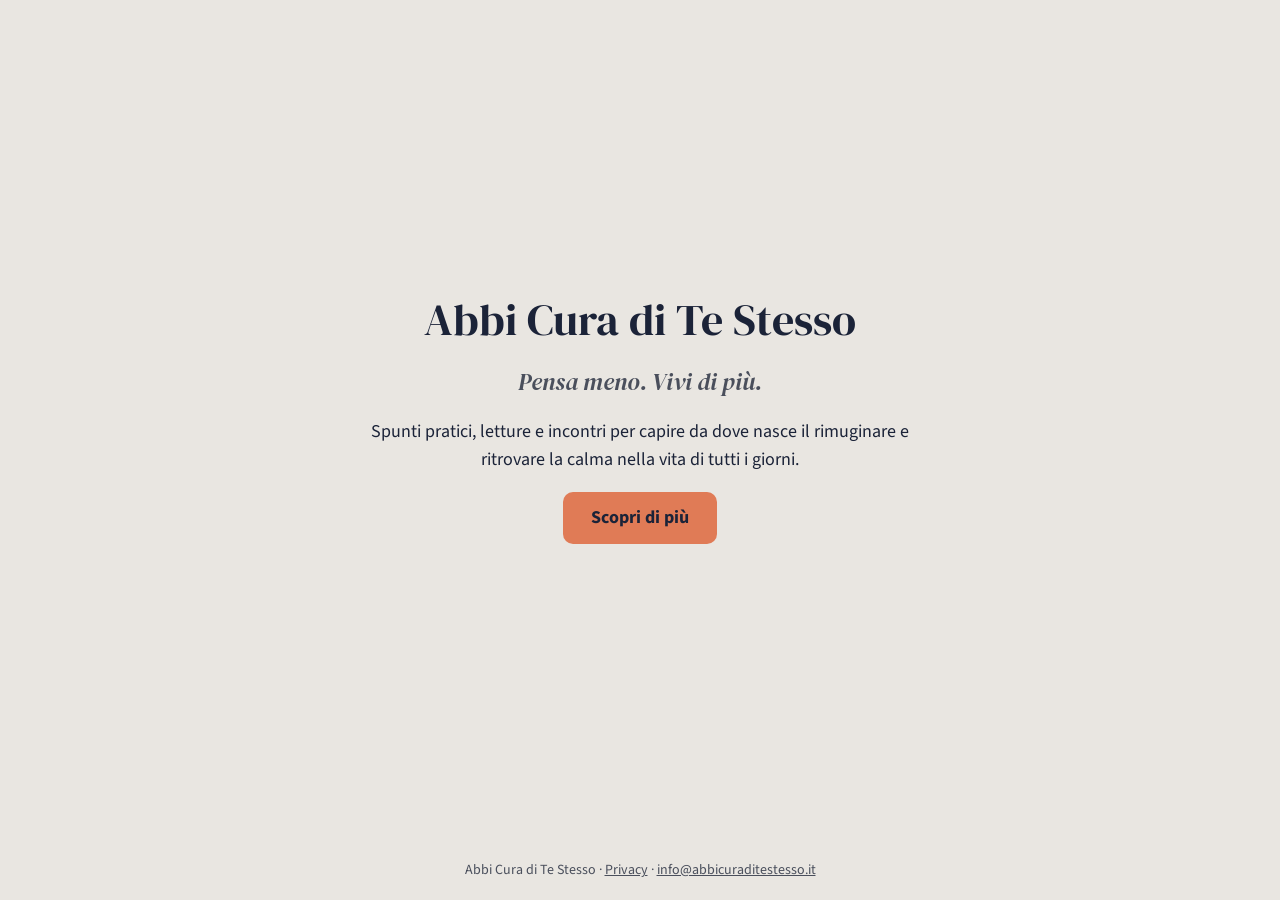
==== index.html @ 36d71945 "Prima versione del sito: home provvisoria, privacy policy e landing pensa-meno (v1, v2, v3) Co-Autho" ====
<!doctype html>
<html lang="it">
<head>
<meta charset="utf-8">
<meta name="viewport" content="width=device-width, initial-scale=1">
<meta name="robots" content="noindex, nofollow">
<title>Abbi Cura di Te Stesso</title>
<meta name="description" content="Abbi Cura di Te Stesso: spunti, incontri e letture per pensare meno e vivere di più.">
<link rel="preconnect" href="https://fonts.googleapis.com">
<link href="https://fonts.googleapis.com/css2?family=DM+Serif+Display&amp;family=Source+Sans+3:wght@400;600;700&amp;display=swap" rel="stylesheet">
<style>
:root{--bg:#E9E6E1;--card:#F4F1EC;--ink:#1B2338;--mut:#4A4F5C;--cta:#E07B56}
*{box-sizing:border-box}
body{margin:0;min-height:100vh;display:flex;flex-direction:column;background:var(--bg);color:var(--ink);font-family:'Source Sans 3',system-ui,sans-serif}
main{flex:1;display:flex;align-items:center;justify-content:center;padding:48px 16px}
.box{max-width:560px;text-align:center;display:flex;flex-direction:column;gap:18px;align-items:center}
h1{margin:0;font-family:'DM Serif Display',Georgia,serif;font-weight:400;font-size:44px;line-height:1.1}
.tag{margin:0;font-family:'DM Serif Display',Georgia,serif;font-style:italic;font-size:24px;color:var(--mut)}
p{margin:0;font-size:18px;line-height:1.55}
.cta{display:inline-flex;align-items:center;justify-content:center;min-height:52px;padding:0 28px;border-radius:10px;background:var(--cta);color:var(--ink);font-weight:700;font-size:18px;text-decoration:none}
footer{padding:20px 16px;text-align:center;font-size:14px;color:var(--mut)}
footer a{color:var(--mut)}
</style>
</head>
<body>
<main>
<div class="box">
<h1>Abbi Cura di Te Stesso</h1>
<p class="tag">Pensa meno. Vivi di più.</p>
<p>Spunti pratici, letture e incontri per capire da dove nasce il rimuginare e ritrovare la calma nella vita di tutti i giorni.</p>
<a class="cta" href="/pensa-meno/">Scopri di più</a>
</div>
</main>
<footer>
Abbi Cura di Te Stesso · <a href="/privacy/">Privacy</a> · <a href="mailto:info@abbicuraditestesso.it">info@abbicuraditestesso.it</a>
</footer>
</body>
</html>
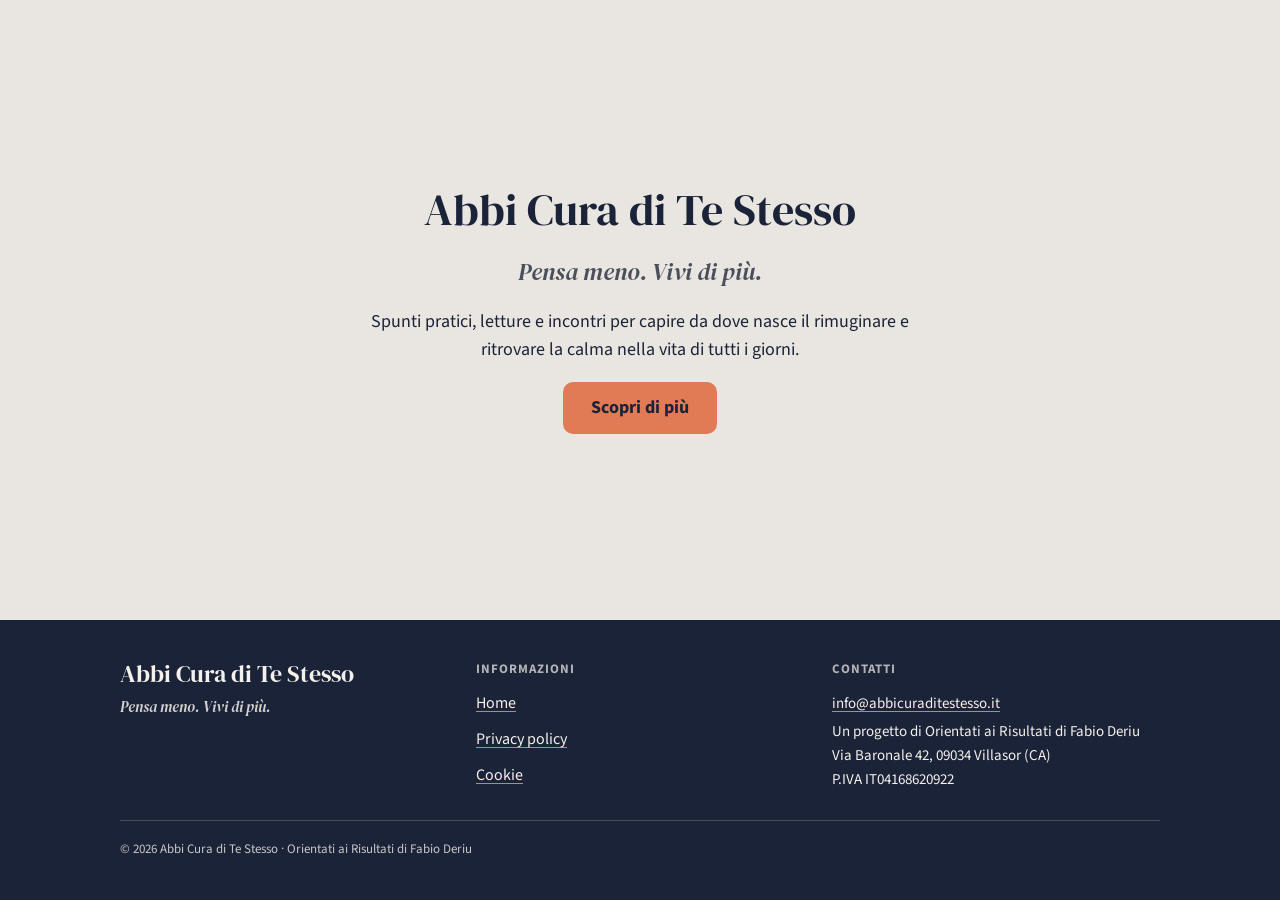
==== commit 8e36af95: "Footer comune del sito con dati di Orientati ai Risultati, P.IVA e note di affiliazione nelle landin" ====
--- a/index.html
+++ b/index.html
@@ -18,8 +18,6 @@
 .tag{margin:0;font-family:'DM Serif Display',Georgia,serif;font-style:italic;font-size:24px;color:var(--mut)}
 p{margin:0;font-size:18px;line-height:1.55}
 .cta{display:inline-flex;align-items:center;justify-content:center;min-height:52px;padding:0 28px;border-radius:10px;background:var(--cta);color:var(--ink);font-weight:700;font-size:18px;text-decoration:none}
-footer{padding:20px 16px;text-align:center;font-size:14px;color:var(--mut)}
-footer a{color:var(--mut)}
 </style>
 </head>
 <body>
@@ -31,8 +29,44 @@
 <a class="cta" href="/pensa-meno/">Scopri di più</a>
 </div>
 </main>
-<footer>
-Abbi Cura di Te Stesso · <a href="/privacy/">Privacy</a> · <a href="mailto:info@abbicuraditestesso.it">info@abbicuraditestesso.it</a>
+<footer class="site-footer">
+<style>
+.site-footer{background:#1B2338;color:#F4F1EC;font-family:'Source Sans 3',system-ui,sans-serif;text-align:left;padding:40px 16px 40px}
+.site-footer .sf-in{max-width:1040px;margin:0 auto;display:grid;grid-template-columns:repeat(3,minmax(0,1fr));gap:28px}
+.site-footer .sf-brand{font-family:'DM Serif Display',Georgia,serif;font-size:24px;line-height:1.2;margin:0 0 6px}
+.site-footer .sf-tag{font-family:'DM Serif Display',Georgia,serif;font-style:italic;opacity:.85;margin:0}
+.site-footer h2{font-family:'Source Sans 3',system-ui,sans-serif;font-size:13px;letter-spacing:.08em;text-transform:uppercase;opacity:.7;margin:0 0 10px;font-weight:700}
+.site-footer ul{list-style:none;margin:0;padding:0;display:flex;flex-direction:column;gap:6px}
+.site-footer a{color:#F4F1EC;text-decoration:underline;text-decoration-color:#E07B56;text-underline-offset:3px;display:inline-block;padding:4px 0}
+.site-footer a:hover{color:#E07B56}
+.site-footer p{margin:0;font-size:15px;line-height:1.6}
+.site-footer .sf-bottom{max-width:1040px;margin:28px auto 0;padding-top:18px;border-top:1px solid rgba(244,241,236,.2);display:flex;flex-direction:column;gap:8px}
+.site-footer .sf-note,.site-footer .sf-copy{font-size:13px;opacity:.8}
+@media (max-width:720px){.site-footer .sf-in{grid-template-columns:1fr;text-align:center}.site-footer ul{align-items:center}.site-footer .sf-bottom{text-align:center}}
+</style>
+<div class="sf-in">
+<div>
+<p class="sf-brand">Abbi Cura di Te Stesso</p>
+<p class="sf-tag">Pensa meno. Vivi di più.</p>
+</div>
+<nav aria-label="Link del sito">
+<h2>Informazioni</h2>
+<ul>
+<li><a href="/">Home</a></li>
+<li><a href="/privacy/">Privacy policy</a></li>
+<li><a href="/privacy/#cookie">Cookie</a></li>
+</ul>
+</nav>
+<div>
+<h2>Contatti</h2>
+<p><a href="mailto:info@abbicuraditestesso.it">info@abbicuraditestesso.it</a></p>
+<p>Un progetto di Orientati ai Risultati di Fabio Deriu<br>Via Baronale 42, 09034 Villasor (CA)<br>P.IVA IT04168620922</p>
+</div>
+</div>
+<div class="sf-bottom">
+
+<p class="sf-copy">© 2026 Abbi Cura di Te Stesso · Orientati ai Risultati di Fabio Deriu</p>
+</div>
 </footer>
 </body>
 </html>
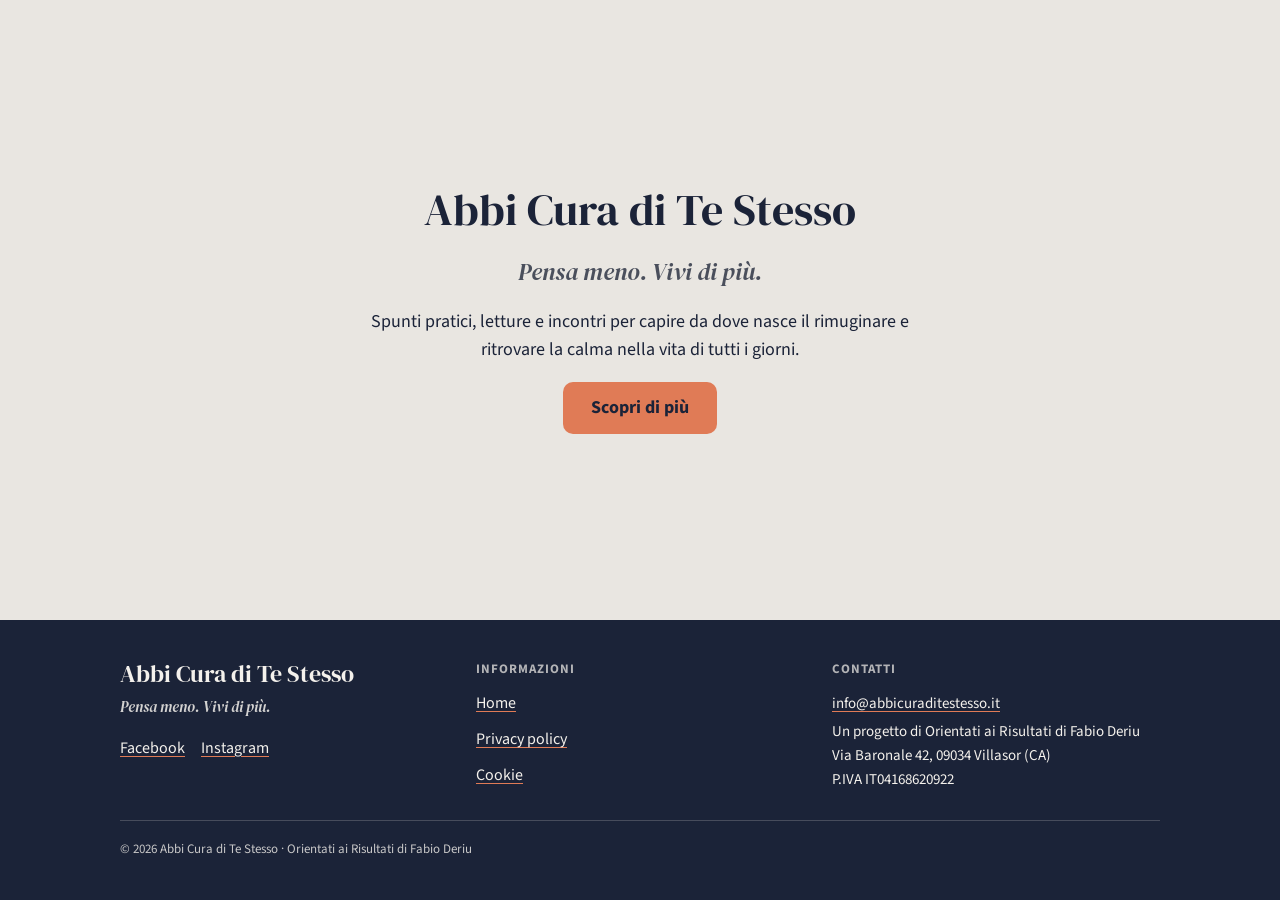
==== commit ef9d882d: "Footer: link a Facebook e Instagram Co-Authored-By: Claude Opus 5.5 <noreply@anthropic.com> Claude-S" ====
--- a/index.html
+++ b/index.html
@@ -40,14 +40,19 @@
 .site-footer a{color:#F4F1EC;text-decoration:underline;text-decoration-color:#E07B56;text-underline-offset:3px;display:inline-block;padding:4px 0}
 .site-footer a:hover{color:#E07B56}
 .site-footer p{margin:0;font-size:15px;line-height:1.6}
+.site-footer .sf-social{flex-direction:row;gap:16px;margin-top:14px}
 .site-footer .sf-bottom{max-width:1040px;margin:28px auto 0;padding-top:18px;border-top:1px solid rgba(244,241,236,.2);display:flex;flex-direction:column;gap:8px}
 .site-footer .sf-note,.site-footer .sf-copy{font-size:13px;opacity:.8}
-@media (max-width:720px){.site-footer .sf-in{grid-template-columns:1fr;text-align:center}.site-footer ul{align-items:center}.site-footer .sf-bottom{text-align:center}}
+@media (max-width:720px){.site-footer .sf-in{grid-template-columns:1fr;text-align:center}.site-footer ul{align-items:center}.site-footer .sf-social{justify-content:center}.site-footer .sf-bottom{text-align:center}}
 </style>
 <div class="sf-in">
 <div>
 <p class="sf-brand">Abbi Cura di Te Stesso</p>
 <p class="sf-tag">Pensa meno. Vivi di più.</p>
+<ul class="sf-social" aria-label="Social">
+<li><a href="https://www.facebook.com/AbbiCuraDiTeStesso" target="_blank" rel="noopener">Facebook</a></li>
+<li><a href="https://www.instagram.com/abbicura_ditestesso" target="_blank" rel="noopener">Instagram</a></li>
+</ul>
 </div>
 <nav aria-label="Link del sito">
 <h2>Informazioni</h2>
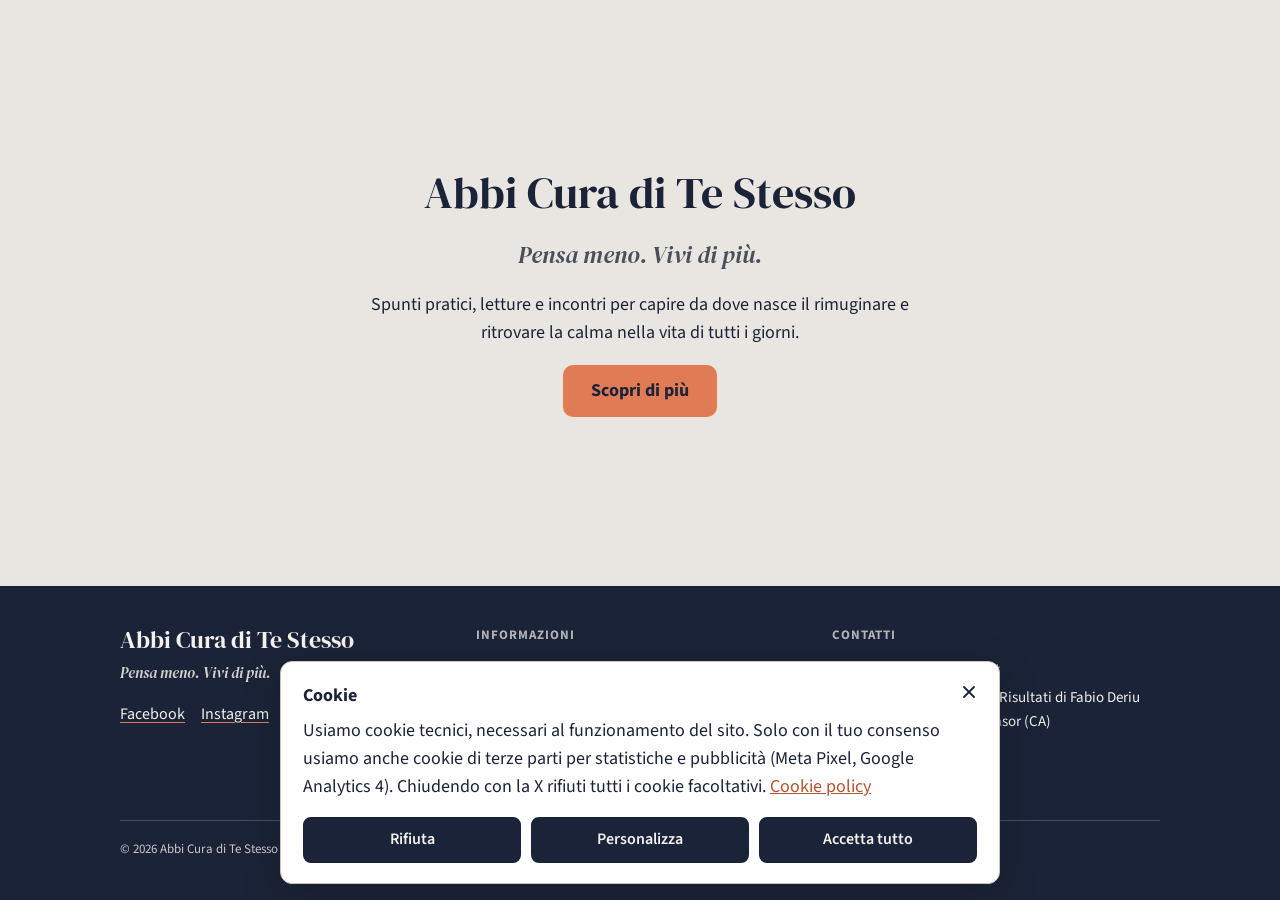
==== commit 7c52245c: "Banner cookie OAR, GA4 e Meta Pixel bloccati fino al consenso (ID fittizi), eventi di conversione, p" ====
--- a/index.html
+++ b/index.html
@@ -3,6 +3,25 @@
 <head>
 <meta charset="utf-8">
 <meta name="viewport" content="width=device-width, initial-scale=1">
+<!-- Banner cookie OAR: configurazione e componente. Devono stare PRIMA di qualsiasi tag di tracciamento. -->
+<script src="/cookie-config.js"></script>
+<script src="/cookie-consent.js"></script>
+<!-- Google Analytics 4: parte solo con il consenso "Statistica". ID FITTIZIO: sostituire G-DEMO123456 con quello vero (2 punti). -->
+<script type="text/plain" data-consent="analytics" data-service="ga4" data-src="https://www.googletagmanager.com/gtag/js?id=G-DEMO123456"></script>
+<script type="text/plain" data-consent="analytics" data-service="ga4">
+  gtag('js', new Date());
+  gtag('config', 'G-DEMO123456');
+</script>
+<!-- Meta Pixel: parte solo con il consenso "Marketing". ID FITTIZIO: sostituire 000000000000000 con quello vero. Nessun <noscript>. -->
+<script type="text/plain" data-consent="marketing" data-service="meta-pixel">
+  !function(f,b,e,v,n,t,s){if(f.fbq)return;n=f.fbq=function(){n.callMethod?
+  n.callMethod.apply(n,arguments):n.queue.push(arguments)};if(!f._fbq)f._fbq=n;
+  n.push=n;n.loaded=!0;n.version='2.0';n.queue=[];t=b.createElement(e);t.async=!0;
+  t.src=v;s=b.getElementsByTagName(e)[0];s.parentNode.insertBefore(t,s)}(window,
+  document,'script','https://connect.facebook.net/en_US/fbevents.js');
+  fbq('init', '000000000000000');
+  fbq('track', 'PageView');
+</script>
 <meta name="robots" content="noindex, nofollow">
 <title>Abbi Cura di Te Stesso</title>
 <meta name="description" content="Abbi Cura di Te Stesso: spunti, incontri e letture per pensare meno e vivere di più.">
@@ -31,7 +50,7 @@
 </main>
 <footer class="site-footer">
 <style>
-.site-footer{background:#1B2338;color:#F4F1EC;font-family:'Source Sans 3',system-ui,sans-serif;text-align:left;padding:40px 16px 40px}
+.site-footer{width:100%;box-sizing:border-box;align-self:stretch;background:#1B2338;color:#F4F1EC;font-family:'Source Sans 3',system-ui,sans-serif;text-align:left;padding:40px 16px 40px}
 .site-footer .sf-in{max-width:1040px;margin:0 auto;display:grid;grid-template-columns:repeat(3,minmax(0,1fr));gap:28px}
 .site-footer .sf-brand{font-family:'DM Serif Display',Georgia,serif;font-size:24px;line-height:1.2;margin:0 0 6px}
 .site-footer .sf-tag{font-family:'DM Serif Display',Georgia,serif;font-style:italic;opacity:.85;margin:0}
@@ -60,11 +79,12 @@
 <li><a href="/">Home</a></li>
 <li><a href="/privacy/">Privacy policy</a></li>
 <li><a href="/privacy/#cookie">Cookie</a></li>
+<li><a href="#preferenze-cookie" data-cc="preferences">Preferenze cookie</a></li>
 </ul>
 </nav>
 <div>
 <h2>Contatti</h2>
-<p><a href="mailto:info@abbicuraditestesso.it">info@abbicuraditestesso.it</a></p>
+<p><a href="mailto:info@abbicuraditestesso.it" data-track="contatto">info@abbicuraditestesso.it</a></p>
 <p>Un progetto di Orientati ai Risultati di Fabio Deriu<br>Via Baronale 42, 09034 Villasor (CA)<br>P.IVA IT04168620922</p>
 </div>
 </div>
@@ -73,5 +93,6 @@
 <p class="sf-copy">© 2026 Abbi Cura di Te Stesso · Orientati ai Risultati di Fabio Deriu</p>
 </div>
 </footer>
+<script src="/tracking.js"></script>
 </body>
 </html>
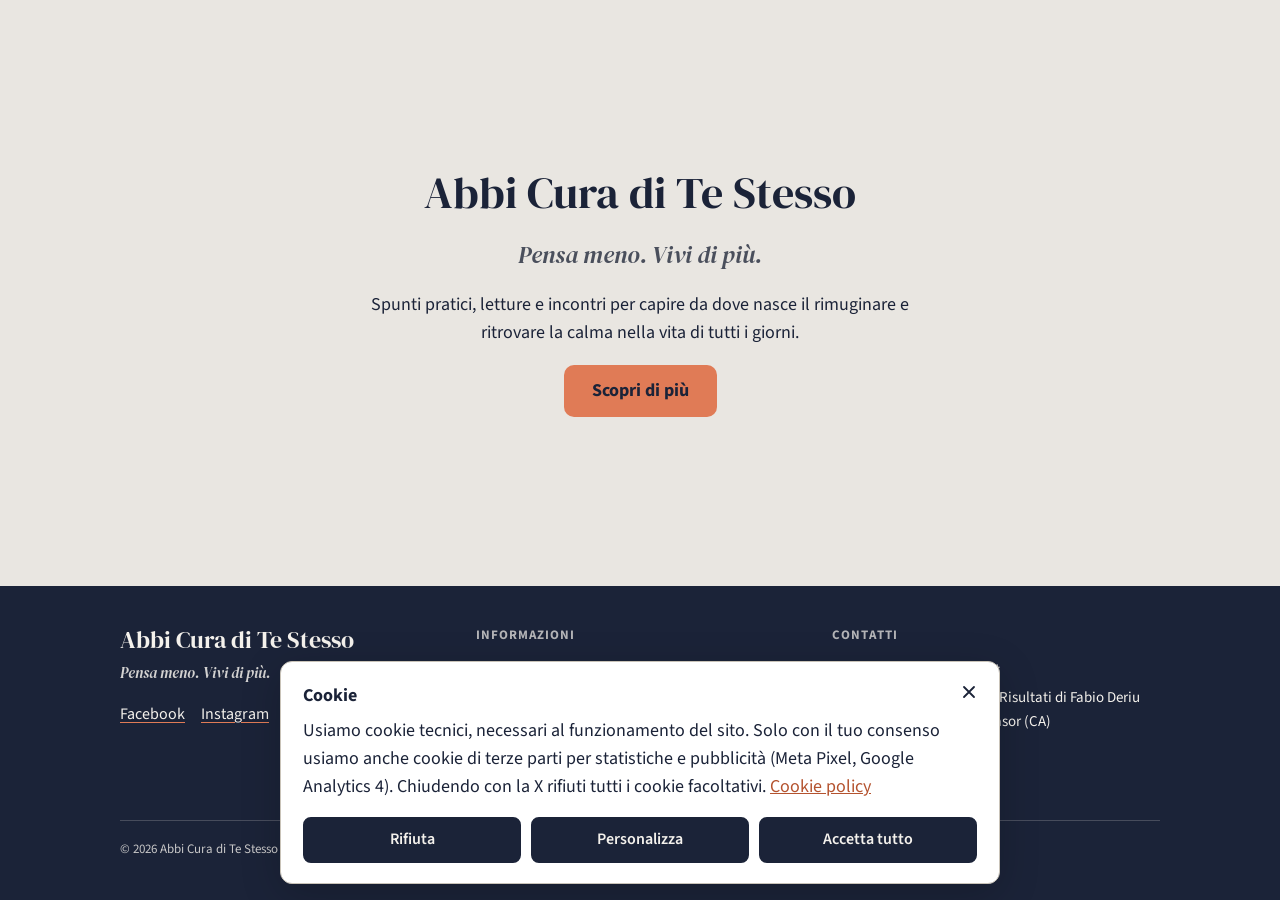
==== commit 9308ac9c: "Font serviti dal sito invece di Google Fonts; privacy: Meta come contitolare per il pixel Co-Authore" ====
--- a/index.html
+++ b/index.html
@@ -25,8 +25,7 @@
 <meta name="robots" content="noindex, nofollow">
 <title>Abbi Cura di Te Stesso</title>
 <meta name="description" content="Abbi Cura di Te Stesso: spunti, incontri e letture per pensare meno e vivere di più.">
-<link rel="preconnect" href="https://fonts.googleapis.com">
-<link href="https://fonts.googleapis.com/css2?family=DM+Serif+Display&amp;family=Source+Sans+3:wght@400;600;700&amp;display=swap" rel="stylesheet">
+<link rel="stylesheet" href="/fonts/fonts.css">
 <style>
 :root{--bg:#E9E6E1;--card:#F4F1EC;--ink:#1B2338;--mut:#4A4F5C;--cta:#E07B56}
 *{box-sizing:border-box}
--- a/fonts/fonts.css
+++ b/fonts/fonts.css
@@ -0,0 +1,91 @@
+/* Font serviti dal sito (nessuna richiesta a Google Fonts). Licenza SIL Open Font License 1.1: vedi fonts/LICENSE-*.txt */
+
+/* source-sans-3-latin-400-normal */
+@font-face {
+  font-family: 'Source Sans 3';
+  font-style: normal;
+  font-display: swap;
+  font-weight: 400;
+  src: url(/fonts/source-sans-3-latin-400-normal.woff2) format('woff2');
+}
+
+/* source-sans-3-latin-ext-400-normal */
+@font-face {
+  font-family: 'Source Sans 3';
+  font-style: normal;
+  font-display: swap;
+  font-weight: 400;
+  src: url(/fonts/source-sans-3-latin-ext-400-normal.woff2) format('woff2');
+}
+
+/* source-sans-3-latin-600-normal */
+@font-face {
+  font-family: 'Source Sans 3';
+  font-style: normal;
+  font-display: swap;
+  font-weight: 600;
+  src: url(/fonts/source-sans-3-latin-600-normal.woff2) format('woff2');
+}
+
+/* source-sans-3-latin-ext-600-normal */
+@font-face {
+  font-family: 'Source Sans 3';
+  font-style: normal;
+  font-display: swap;
+  font-weight: 600;
+  src: url(/fonts/source-sans-3-latin-ext-600-normal.woff2) format('woff2');
+}
+
+/* source-sans-3-latin-700-normal */
+@font-face {
+  font-family: 'Source Sans 3';
+  font-style: normal;
+  font-display: swap;
+  font-weight: 700;
+  src: url(/fonts/source-sans-3-latin-700-normal.woff2) format('woff2');
+}
+
+/* source-sans-3-latin-ext-700-normal */
+@font-face {
+  font-family: 'Source Sans 3';
+  font-style: normal;
+  font-display: swap;
+  font-weight: 700;
+  src: url(/fonts/source-sans-3-latin-ext-700-normal.woff2) format('woff2');
+}
+
+/* dm-serif-display-latin-400-normal */
+@font-face {
+  font-family: 'DM Serif Display';
+  font-style: normal;
+  font-display: swap;
+  font-weight: 400;
+  src: url(/fonts/dm-serif-display-latin-400-normal.woff2) format('woff2');
+}
+
+/* dm-serif-display-latin-ext-400-normal */
+@font-face {
+  font-family: 'DM Serif Display';
+  font-style: normal;
+  font-display: swap;
+  font-weight: 400;
+  src: url(/fonts/dm-serif-display-latin-ext-400-normal.woff2) format('woff2');
+}
+
+/* dm-serif-display-latin-400-italic */
+@font-face {
+  font-family: 'DM Serif Display';
+  font-style: italic;
+  font-display: swap;
+  font-weight: 400;
+  src: url(/fonts/dm-serif-display-latin-400-italic.woff2) format('woff2');
+}
+
+/* dm-serif-display-latin-ext-400-italic */
+@font-face {
+  font-family: 'DM Serif Display';
+  font-style: italic;
+  font-display: swap;
+  font-weight: 400;
+  src: url(/fonts/dm-serif-display-latin-ext-400-italic.woff2) format('woff2');
+}
